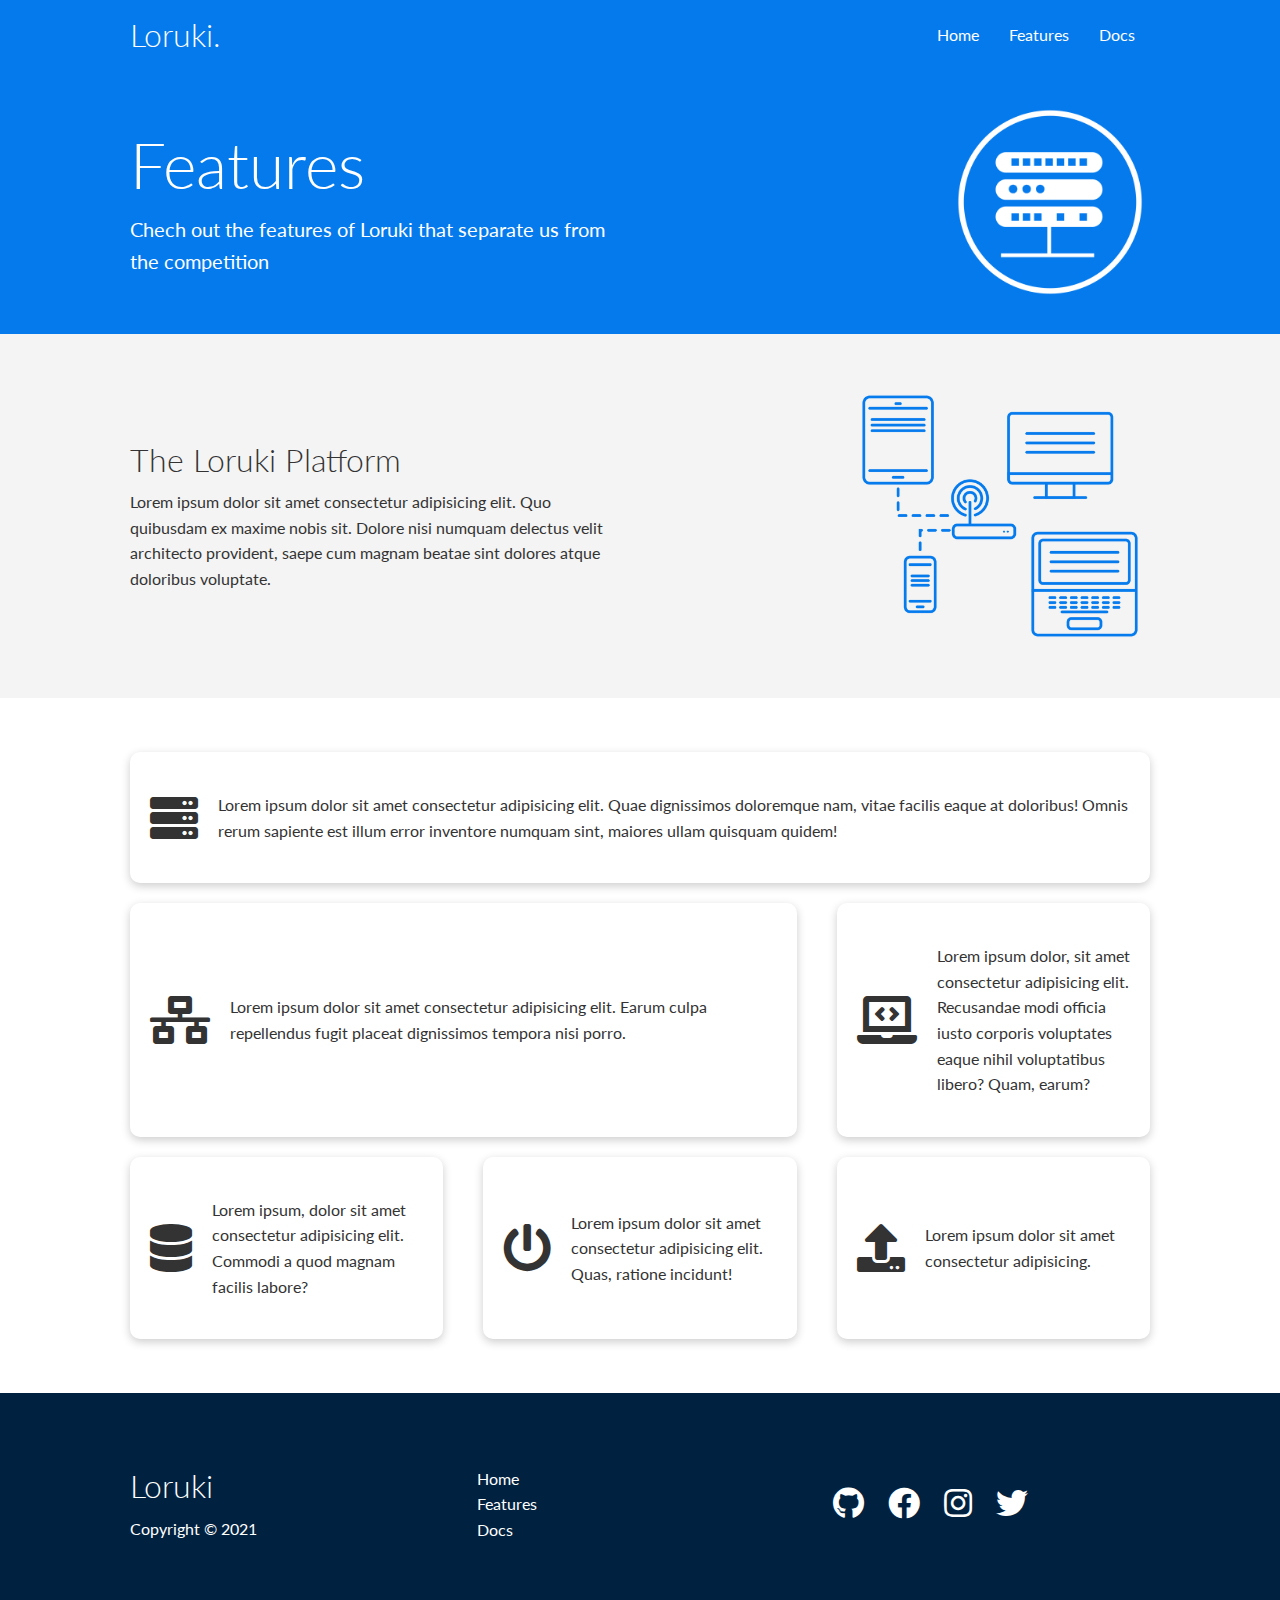
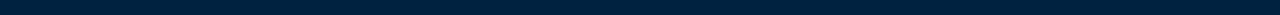
==== features.html @ c9b8dfe8 "Initial commit" ====
<!DOCTYPE html>
<html lang="en">

<head>
    <meta charset="UTF-8">
    <meta http-equiv="X-UA-Compatible" content="IE=edge">
    <meta name="viewport" content="width=device-width, initial-scale=1.0">
    <link rel="stylesheet" href="https://cdnjs.cloudflare.com/ajax/libs/font-awesome/5.15.3/css/all.min.css">
    <link rel="stylesheet" href="./style.css">
    <link rel="stylesheet" href="./utilities.css">
    <title>Loruki | Cloud Hosting for everyone</title>
</head>

<body>
    <!-- navbar -->
    <div class="navbar">
        <div class="container flex">
            <h1 class="logo">Loruki.</h1>
            <nav>
                <ul>
                    <li><a href="index.html">Home</a></li>
                    <li><a href="features.html">Features</a></li>
                    <li><a href="docs.html">Docs</a></li>
                </ul>
            </nav>
        </div>
    </div>
   <!-- head -->
   <section class="features-head bg-primary py-3">
       <div class="container grid">
           <div>
               <h1 class="xl">Features</h1>
               <p class="lead">Chech out the features of Loruki that separate us from the competition</p>
           </div>
           <img src="./images/server.png" alt="">
       </div>
   </section>
   <!-- sub head -->
   <section class="features-sub-head bg-light py-3">
       <div class="container grid">
        <div>
            <h1 class="md">The Loruki Platform</h1>
            <p>Lorem ipsum dolor sit amet consectetur adipisicing elit. Quo quibusdam ex maxime nobis sit. Dolore nisi numquam delectus velit architecto provident, saepe cum magnam beatae sint dolores atque doloribus voluptate.</p>
        </div>
        <img src="./images/server2.png" alt="">
        </div>
       </div>
   </section>
   <!-- features main -->
   <section class="features-main my-2">
       <div class="container grid grid-3">
           <div class="card flex">
               <i class="fas fa-server fa-3x"></i>
               <p>Lorem ipsum dolor sit amet consectetur adipisicing elit. Quae dignissimos doloremque nam, vitae facilis eaque at doloribus! Omnis rerum sapiente est illum error inventore numquam sint, maiores ullam quisquam quidem!</p>
           </div>
        <div class="card flex">
            <i class="fas fa-network-wired fa-3x"></i>
            <p>Lorem ipsum dolor sit amet consectetur adipisicing elit. Earum culpa repellendus fugit placeat dignissimos tempora nisi porro.</p>
        </div>
        <div class="card flex">
            <i class="fas fa-laptop-code fa-3x"></i>
            <p>Lorem ipsum dolor, sit amet consectetur adipisicing elit. Recusandae modi officia iusto corporis voluptates eaque nihil voluptatibus libero? Quam, earum?</p>
        </div>
        <div class="card flex">
            <i class="fas fa-database fa-3x"></i>
            <p>Lorem ipsum, dolor sit amet consectetur adipisicing elit. Commodi a quod magnam facilis labore?</p>
        </div>
        <div class="card flex">
            <i class="fas fa-power-off fa-3x"></i>
            <p>Lorem ipsum dolor sit amet consectetur adipisicing elit. Quas, ratione incidunt!</p>
        </div>
        <div class="card flex">
            <i class="fas fa-upload fa-3x"></i>
            <p>Lorem ipsum dolor sit amet consectetur adipisicing.

            </p>
        </div>
       </div>
   </section>
    <!-- footer -->
    <footer class="footer bg-dark py-5">
        <div class="container grid grid-3">
            <div>
                <h1>Loruki</h1>
                <p>Copyright &copy; 2021</p>
            </div>
            <nav>
                <ul>
                    <li><a href="index.html">Home</a></li>
                    <li><a href="features.html">Features</a></li>
                    <li><a href="docs.html">Docs</a></li>
                </ul>
            </nav>
            <div class="social">
                <a href="#"><i class="fab fa-github fa-2x"></i></a>
                <a href="#"><i class="fab fa-facebook fa-2x"></i></a>
                <a href="#"><i class="fab fa-instagram fa-2x"></i></a>
                <a href="#"><i class="fab fa-twitter fa-2x"></i></a>
            </div>
        </div>
    </footer>
</body>

</html>
---- style.css ----
@import url("https://fonts.googleapis.com/css2?family=Lato:ital,wght@1,300&display=swap");

:root {
  --primary-color: #047aed;
  --secondary-color: #1c3fa8;
  --dark-color: #002240;
  --light-color: #f4f4f4;
  --white: #fff;
  --success-color: #5cb85c;
  --error-color: #d9534f;
}

* {
  box-sizing: border-box;
  padding: 0;
  margin: 0;
}
body {
  font-family: "Lato", sans-serif;
  color: #333;
  line-height: 1.6;
}
ul {
  list-style-type: none;
}
a {
  text-decoration: none;
  color: var(--white);
}
h1,
h2 {
  font-weight: 300;
  line-height: 1.2;
  margin: 10px 0;
}
p {
  margin: 10px 0;
}
img {
  width: 100%;
}
code,
pre {
  background-color: #333;
  color: var(--white);
  padding: 10px;
}
.hidden {
  visibility: hidden;
  height: 0;
}
/* Navbar */
.navbar {
  background-color: var(--primary-color);
  color: var(--white);
  height: 70px;
}
.navbar ul {
  display: flex;
}
.navbar a {
  color: var(--white);
  padding: 10px;
  margin: 0 5px;
}
.navbar .flex {
  justify-content: space-between;
}
.navbar a:hover {
  border-bottom: 2px var(--white) solid;
}
/* Showcase / Hero */
.showcase {
  height: 400px;
  background-color: var(--primary-color);
  color: var(--white);
  position: relative;
}
.showcase h1 {
  font-size: 40px;
}
.shocase p {
  margin: 20px 0;
}
.showcase .grid {
  overflow: visible;
  grid-template-columns: 55% 45%;
  gap: 30px;
}
.showcase-text {
  animation: slideInFromLeft 1s ease-in;
}
.showcase-form {
  position: relative;
  top: 60px;
  height: 350px;
  width: 400px;
  padding: 40px;
  justify-self: flex-end;
  z-index: 100;
  animation: slideInFromRight 1s ease-in;
}
.showcase-form .form-control {
  margin: 30px;
}
.showcase-form input[type="text"],
.showcase-form input[type="email"] {
  border: 0;
  border-bottom: 1px solid #b4becb;
  width: 100%;
  padding: 3px;
  font-size: 16px;
}
.showcase-form input:focus {
  outline: none;
}
.showcase::before,
.showcase::after {
  content: "";
  position: absolute;
  height: 100px;
  bottom: -70px;
  right: 0;
  left: 0;
  background-color: var(--white);
  transform: skewY(-3deg);
  -webkit-transform: skewY(-3deg);
  -moz-transform: skewY(-3deg);
  -ms-transform: skewY(-3deg);
}
/* stats */
.stats {
  padding-top: 100px;
  animation: slideInFromBottom 1s ease-in;
}
.stats-heading {
  max-width: 500px;
  margin: auto;
}
.stats .grid h3 {
  font-size: 35px;
}
.stats .grid p {
  font-size: 20px;
  font-weight: bold;
}
/* cli */
.cli .grid {
  grid-template-columns: repeat(3, 1fr);
  grid-template-rows: repeat(2, 1fr);
}
.cli .grid > *:first-child {
  grid-column: 1 / span 2;
  grid-row: 1 / span 2;
}
/* cloud */
.cloud .grid {
  grid-template-columns: 4fr 3fr;
}
/* languages */
.languages .flex {
  flex-wrap: wrap;
}
.languages .card {
  text-align: center;
  margin: 18px 10px 40px;
  transition: transform 0.2s ease-in;
}
.languages .card h4 {
  font-size: 20px;
  margin-bottom: 10px;
}
.languages .card:hover {
  transform: translateY(-15px);
}
/* features */
.features-head img,
.docs-head img {
  width: 200px;
  justify-self: flex-end;
}
.features-sub-head img {
  width: 300px;
  justify-self: flex-end;
}
.features-main .card > i {
  margin-right: 20px;
}
.features-main .grid {
  padding: 30px;
}
.features-main .grid > *:first-child {
  grid-column: 1 / span 3;
}

.features-main .grid > *:nth-child(2) {
  grid-column: 1 / span 2;
}
/* docs */
.docs-main h3 {
  margin: 20px 0;
}
.docs-main .grid {
  grid-template-columns: 1fr 2fr;
  align-items: flex-start;
}
.docs-main nav li {
  font-size: 17px;
  padding-bottom: 5px;
  margin-bottom: 5px;
  border-bottom: 1px #ccc solid;
}
.docs-main a:hover {
  font-weight: bold;
}
/* footer */
.footer .social a {
  margin: 0 10px;
}
/* animations */
@keyframes slideInFromLeft {
  0% {
    transform: translateX(-100%);
  }
  100% {
    transform: translateX(0);
  }
}
@keyframes slideInFromRight {
  0% {
    transform: translateX(100%);
  }
  100% {
    transform: translateX(0);
  }
}
@keyframes slideInFromTop {
  0% {
    transform: translateY(-100%);
  }
  100% {
    transform: translateX(0);
  }
}
@keyframes slideInFromBottom {
  0% {
    transform: translateY(100%);
  }
  100% {
    transform: translateX(0);
  }
}
/* tablets and under  */
@media (max-width: 768px) {
  .grid,
  .showcase .grid,
  .stats .grid,
  .cli .grid,
  .cloud .grid,
  .features-main .grid,
  .docs-main .grid {
    grid-template-columns: 1fr;
    grid-template-rows: 1fr;
  }
  .shocase {
    height: auto;
  }
  .showcase-text {
    text-align: center;
    margin-top: 40px;
    animation: slideInFromTop 1s ease-in;
  }
  .showcase-form {
    justify-self: center;
    margin: auto;
    animation: slideInFromBottom 1s ease-in;
  }
  .cli .grid > *:first-child {
    grid-column: 1;
    grid-row: 1;
  }
  .features-head,
  .features-sub-head,
  .docs-head {
    text-align: center;
  }
  .features-head img,
  .features-sub-head img,
  .docs-head img {
    justify-self: center;
  }
  .features-main .grid > *:first-child,
  .features-main .grid > *:nth-child(2) {
    grid-column: 1;
  }
}
/* mobile */
@media (max-width: 500px) {
  .navbar {
    height: 110px;
  }
  .navbar .flex {
    flex-direction: column;
  }
  .navbar ul {
    padding: 10px;
    background-color: rgba(0, 0, 0, 0.1);
  }
}
---- utilities.css ----
/* Utilities */
.container {
  max-width: 1100px;
  margin: 0 auto;
  overflow: auto;
  padding: 0 40px;
}
.card {
  background-color: var(--white);
  color: #333;
  border-radius: 10px;
  box-shadow: 0 3px 10px rgba(0, 0, 0, 0.2);
  padding: 20px;
  margin: 10px;
}
.btn {
  display: inline-block;
  padding: 10px 30px;
  cursor: pointer;
  background-color: var(--primary-color);
  color: var(--white);
  border: none;
  border-radius: 5px;
}
.btn-outline {
  background-color: transparent;
  border: 1px var(--white) solid;
}
.btn:hover {
  transform: scale(0.98);
}
/* backgrounds & colored buttons */
.bg-primary,
.btn-primary {
  background-color: var(--primary-color);
  color: var(--white);
}
.bg-secondary,
.btn-secondary {
  background-color: var(--secondary-color);
  color: var(--white);
}
.bg-dark,
.btn-dark {
  background-color: var(--dark-color);
  color: var(--white);
}
.bg-light,
.btn-light {
  background-color: var(--light-color);
  color: #333;
}
/* text colors */
.text-primary {
  color: var(--white);
}
.text-secondary {
  color: var(--white);
}
.text-dark {
  color: var(--white);
}
.text-light {
  color: #333;
}
.bg-light a {
  color: #333;
}
/* text sizes */
.lead {
  font-size: 20px;
}
.sm {
  font-size: 1rem;
}
.md {
  font-size: 2rem;
}
.lg {
  font-size: 3rem;
}
.xl {
  font-size: 4rem;
}
.text-center {
  text-align: center;
}
/* margin */
.my-1 {
  margin: 1rem 0;
}
.my-2 {
  margin: 1.5rem 0;
}
.my-3 {
  margin: 2rem 0;
}
.my-4 {
  margin: 3rem 0;
}
.my-5 {
  margin: 4rem 0;
}
.m-1 {
  margin: 1rem;
}
.m-2 {
  margin: 1.5rem;
}
.m-3 {
  margin: 2rem;
}
.m-4 {
  margin: 3rem;
}
.m-5 {
  margin: 4rem;
}
/* paddings */
.py-1 {
  margin: 1rem 0;
}
.py-2 {
  padding: 1.5rem 0;
}
.py-3 {
  padding: 2rem 0;
}
.py-4 {
  padding: 3rem 0;
}
.py-5 {
  padding: 4rem 0;
}
.p-1 {
  padding: 1rem;
}
.p-2 {
  padding: 1.5rem;
}
.p-3 {
  padding: 2rem;
}
.p-4 {
  padding: 3rem;
}
.m-5 {
  padding: 4rem;
}
/* alert */
.alert {
  background-color: var(--light-color);
  padding: 10px 20px;
  font-weight: bold;
  margin: 15px 0;
}
.alert i {
  margin-right: 10px;
}
.alert-success {
  background-color: var(--success-color);
  color: var(--white);
}
.alert-error {
  background-color: var(--error-color);
  color: var(--white);
}
/* flex */
.flex {
  display: flex;
  justify-content: center;
  align-items: center;
  height: 100%;
}
/* grid */
.grid {
  display: grid;
  grid-template-columns: repeat(2, 1fr);
  gap: 20px;
  justify-content: center;
  align-items: center;
  height: 100%;
}
.grid-3 {
  grid-template-columns: repeat(3, 1fr);
}
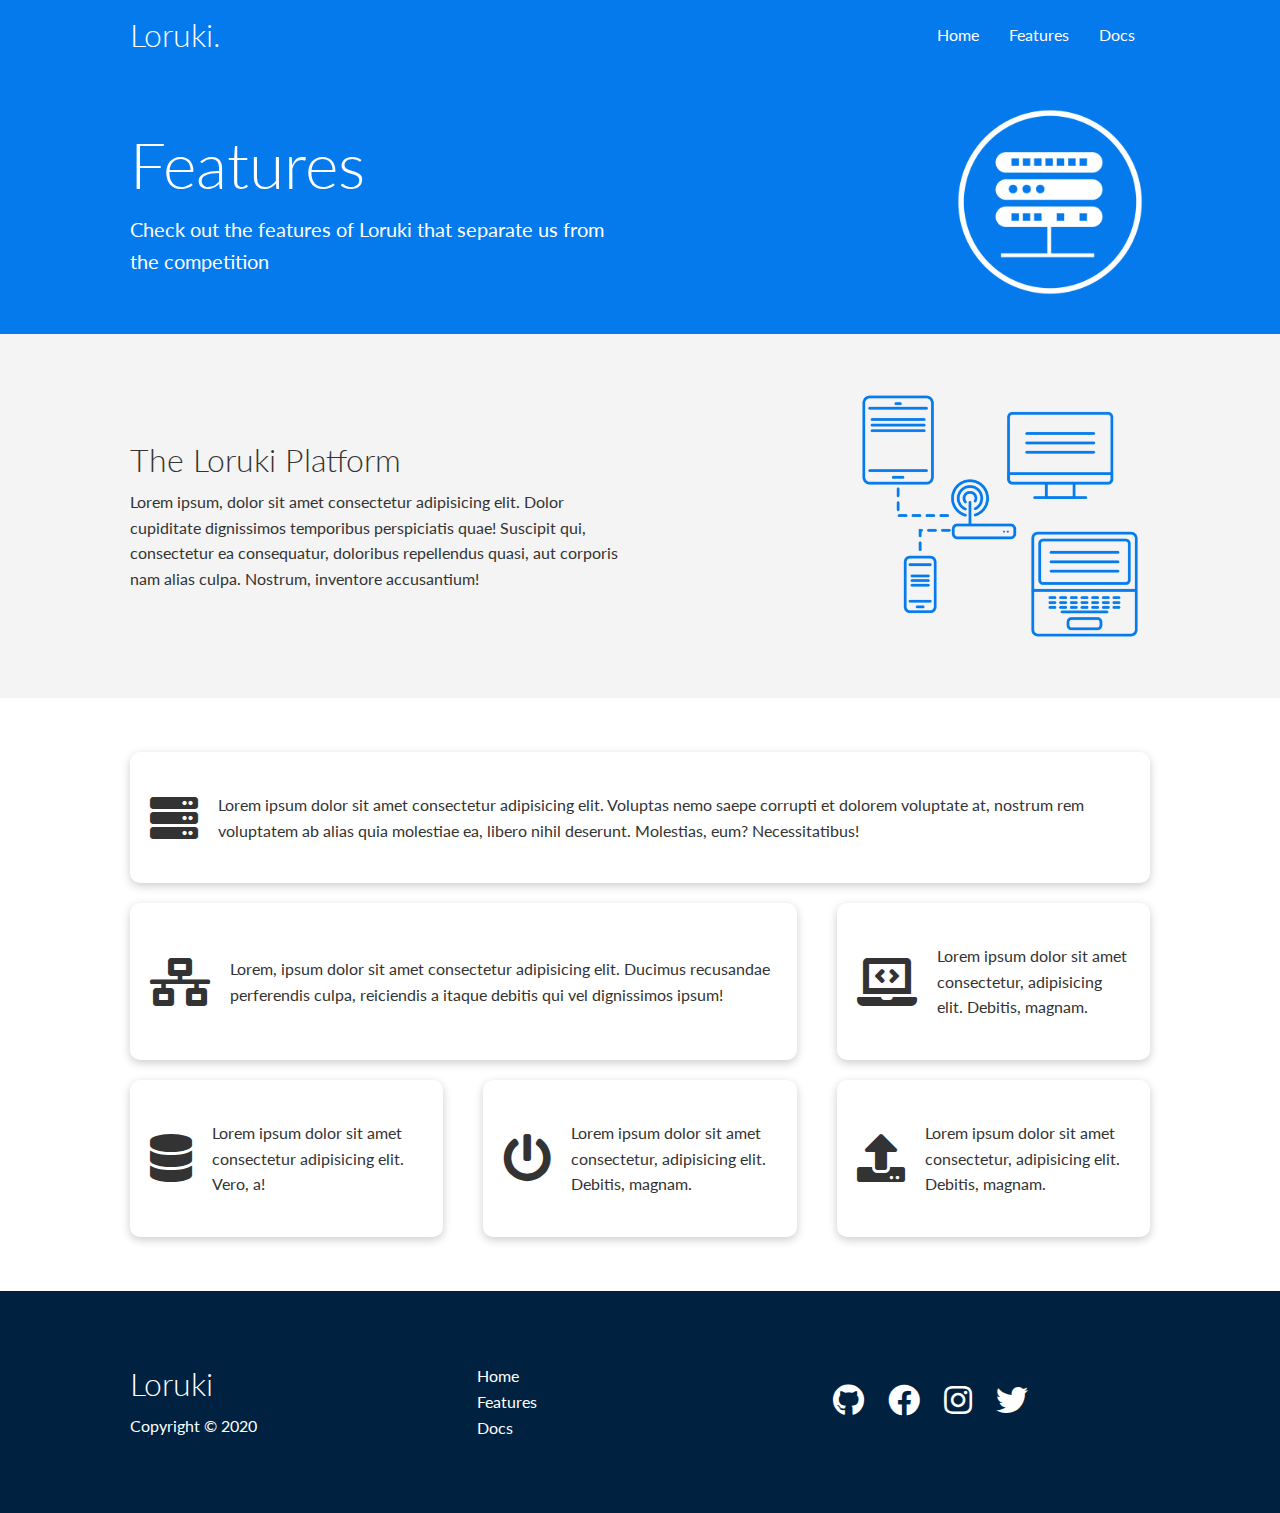
==== commit a5109257: "Initial commit" ====
--- a/features.html
+++ b/features.html
@@ -12,7 +12,7 @@
 </head>
 
 <body>
-    <!-- navbar -->
+    <!-- Navbar -->
     <div class="navbar">
         <div class="container flex">
             <h1 class="logo">Loruki.</h1>
@@ -25,64 +25,89 @@
             </nav>
         </div>
     </div>
-   <!-- head -->
-   <section class="features-head bg-primary py-3">
-       <div class="container grid">
-           <div>
-               <h1 class="xl">Features</h1>
-               <p class="lead">Chech out the features of Loruki that separate us from the competition</p>
-           </div>
-           <img src="./images/server.png" alt="">
-       </div>
-   </section>
-   <!-- sub head -->
-   <section class="features-sub-head bg-light py-3">
-       <div class="container grid">
-        <div>
-            <h1 class="md">The Loruki Platform</h1>
-            <p>Lorem ipsum dolor sit amet consectetur adipisicing elit. Quo quibusdam ex maxime nobis sit. Dolore nisi numquam delectus velit architecto provident, saepe cum magnam beatae sint dolores atque doloribus voluptate.</p>
+    
+    <!-- Head -->
+    <section class="features-head bg-primary py-3">
+        <div class="container grid">
+            <div>
+                <h1 class="xl">Features</h1>
+                <p class="lead">
+                    Check out the features of Loruki that separate us from the
+                    competition
+                </p>
+            </div>
+            <img src="images/server.png" alt="">
         </div>
-        <img src="./images/server2.png" alt="">
+    </section>
+    
+    <!-- Sub head -->
+    <section class="features-sub-head bg-light py-3">
+        <div class="container grid">
+            <div>
+                <h1 class="md">The Loruki Platform</h1>
+                <p>
+                    Lorem ipsum, dolor sit amet consectetur adipisicing elit. Dolor cupiditate dignissimos temporibus
+                    perspiciatis quae! Suscipit qui, consectetur ea consequatur, doloribus repellendus quasi, aut corporis
+                    nam alias culpa. Nostrum, inventore accusantium!
+                </p>
+            </div>
+            <img src="images/server2.png" alt="">
         </div>
-       </div>
-   </section>
-   <!-- features main -->
-   <section class="features-main my-2">
-       <div class="container grid grid-3">
-           <div class="card flex">
-               <i class="fas fa-server fa-3x"></i>
-               <p>Lorem ipsum dolor sit amet consectetur adipisicing elit. Quae dignissimos doloremque nam, vitae facilis eaque at doloribus! Omnis rerum sapiente est illum error inventore numquam sint, maiores ullam quisquam quidem!</p>
-           </div>
-        <div class="card flex">
-            <i class="fas fa-network-wired fa-3x"></i>
-            <p>Lorem ipsum dolor sit amet consectetur adipisicing elit. Earum culpa repellendus fugit placeat dignissimos tempora nisi porro.</p>
+    </section>
+    
+    <section class="features-main my-2">
+        <div class="container grid grid-3">
+            <div class="card flex">
+                <i class="fas fa-server fa-3x"></i>
+                <p>Lorem ipsum dolor sit amet consectetur adipisicing elit. Voluptas nemo saepe corrupti et dolorem
+                    voluptate at, nostrum rem voluptatem ab alias quia molestiae ea, libero nihil deserunt. Molestias, eum?
+                    Necessitatibus!</p>
+            </div>
+            <div class="card flex">
+                <i class="fas fa-network-wired fa-3x"></i>
+                <p>
+                    Lorem, ipsum dolor sit amet consectetur adipisicing elit. Ducimus
+                    recusandae perferendis culpa, reiciendis a itaque debitis qui vel
+                    dignissimos ipsum!
+                </p>
+            </div>
+            <div class="card flex">
+                <i class="fas fa-laptop-code fa-3x"></i>
+                <p>
+                    Lorem ipsum dolor sit amet consectetur, adipisicing elit. Debitis,
+                    magnam.
+                </p>
+            </div>
+            <div class="card flex">
+                <i class="fas fa-database fa-3x"></i>
+                <p>
+                    Lorem ipsum dolor sit amet consectetur adipisicing elit. Vero, a!
+                </p>
+            </div>
+            <div class="card flex">
+                <i class="fas fa-power-off fa-3x"></i>
+                <p>
+                    Lorem ipsum dolor sit amet consectetur, adipisicing elit. Debitis,
+                    magnam.
+                </p>
+            </div>
+            <div class="card flex">
+                <i class="fas fa-upload fa-3x"></i>
+                <p>
+                    Lorem ipsum dolor sit amet consectetur, adipisicing elit. Debitis,
+                    magnam.
+                </p>
+            </div>
         </div>
-        <div class="card flex">
-            <i class="fas fa-laptop-code fa-3x"></i>
-            <p>Lorem ipsum dolor, sit amet consectetur adipisicing elit. Recusandae modi officia iusto corporis voluptates eaque nihil voluptatibus libero? Quam, earum?</p>
-        </div>
-        <div class="card flex">
-            <i class="fas fa-database fa-3x"></i>
-            <p>Lorem ipsum, dolor sit amet consectetur adipisicing elit. Commodi a quod magnam facilis labore?</p>
-        </div>
-        <div class="card flex">
-            <i class="fas fa-power-off fa-3x"></i>
-            <p>Lorem ipsum dolor sit amet consectetur adipisicing elit. Quas, ratione incidunt!</p>
-        </div>
-        <div class="card flex">
-            <i class="fas fa-upload fa-3x"></i>
-            <p>Lorem ipsum dolor sit amet consectetur adipisicing.
-
-            </p>
-        </div>
-       </div>
-   </section>
-    <!-- footer -->
+    </section>
+    
+    <!-- Footer -->
     <footer class="footer bg-dark py-5">
         <div class="container grid grid-3">
             <div>
-                <h1>Loruki</h1>
-                <p>Copyright &copy; 2021</p>
+                <h1>Loruki
+                </h1>
+                <p>Copyright &copy; 2020</p>
             </div>
             <nav>
                 <ul>
--- a/style.css
+++ b/style.css
@@ -1,11 +1,10 @@
-@import url("https://fonts.googleapis.com/css2?family=Lato:ital,wght@1,300&display=swap");
+@import url("https://fonts.googleapis.com/css2?family=Lato:wght@300&display=swap");
 
 :root {
   --primary-color: #047aed;
   --secondary-color: #1c3fa8;
   --dark-color: #002240;
   --light-color: #f4f4f4;
-  --white: #fff;
   --success-color: #5cb85c;
   --error-color: #d9534f;
 }
@@ -15,94 +14,115 @@
   padding: 0;
   margin: 0;
 }
+
 body {
   font-family: "Lato", sans-serif;
   color: #333;
   line-height: 1.6;
 }
+
 ul {
   list-style-type: none;
 }
+
 a {
   text-decoration: none;
-  color: var(--white);
-}
+  color: #333;
+}
+
 h1,
 h2 {
   font-weight: 300;
   line-height: 1.2;
   margin: 10px 0;
 }
+
 p {
   margin: 10px 0;
 }
+
 img {
   width: 100%;
 }
+
 code,
 pre {
-  background-color: #333;
-  color: var(--white);
+  background: #333;
+  color: #fff;
   padding: 10px;
 }
+
 .hidden {
   visibility: hidden;
   height: 0;
 }
+
 /* Navbar */
 .navbar {
   background-color: var(--primary-color);
-  color: var(--white);
+  color: #fff;
   height: 70px;
 }
+
 .navbar ul {
   display: flex;
 }
+
 .navbar a {
-  color: var(--white);
+  color: #fff;
   padding: 10px;
   margin: 0 5px;
 }
+
+.navbar a:hover {
+  border-bottom: 2px #fff solid;
+}
+
 .navbar .flex {
   justify-content: space-between;
 }
-.navbar a:hover {
-  border-bottom: 2px var(--white) solid;
-}
-/* Showcase / Hero */
+
+/* Showcase */
 .showcase {
   height: 400px;
   background-color: var(--primary-color);
-  color: var(--white);
+  color: #fff;
   position: relative;
 }
+
 .showcase h1 {
   font-size: 40px;
 }
-.shocase p {
+
+.showcase p {
   margin: 20px 0;
 }
+
 .showcase .grid {
   overflow: visible;
-  grid-template-columns: 55% 45%;
+  grid-template-columns: 55% auto;
   gap: 30px;
 }
+
 .showcase-text {
   animation: slideInFromLeft 1s ease-in;
 }
+
 .showcase-form {
   position: relative;
   top: 60px;
   height: 350px;
   width: 400px;
   padding: 40px;
+  z-index: 100;
   justify-self: flex-end;
-  z-index: 100;
   animation: slideInFromRight 1s ease-in;
 }
+
 .showcase-form .form-control {
-  margin: 30px;
-}
+  margin: 30px 0;
+}
+
 .showcase-form input[type="text"],
 .showcase-form input[type="email"] {
   border: 0;
@@ -111,9 +131,11 @@
   padding: 3px;
   font-size: 16px;
 }
+
 .showcase-form input:focus {
   outline: none;
 }
+
 .showcase::before,
 .showcase::after {
   content: "";
@@ -122,73 +144,90 @@
   bottom: -70px;
   right: 0;
   left: 0;
-  background-color: var(--white);
+  background: #fff;
   transform: skewY(-3deg);
   -webkit-transform: skewY(-3deg);
   -moz-transform: skewY(-3deg);
   -ms-transform: skewY(-3deg);
 }
-/* stats */
+
+/* Stats */
 .stats {
   padding-top: 100px;
   animation: slideInFromBottom 1s ease-in;
 }
+
 .stats-heading {
   max-width: 500px;
   margin: auto;
 }
+
 .stats .grid h3 {
   font-size: 35px;
 }
+
 .stats .grid p {
   font-size: 20px;
   font-weight: bold;
 }
-/* cli */
+
+/* Cli */
 .cli .grid {
   grid-template-columns: repeat(3, 1fr);
   grid-template-rows: repeat(2, 1fr);
 }
+
 .cli .grid > *:first-child {
   grid-column: 1 / span 2;
   grid-row: 1 / span 2;
 }
-/* cloud */
+
+/* Cloud */
 .cloud .grid {
   grid-template-columns: 4fr 3fr;
 }
-/* languages */
+
+/* Languages */
+
 .languages .flex {
   flex-wrap: wrap;
 }
+
 .languages .card {
   text-align: center;
   margin: 18px 10px 40px;
   transition: transform 0.2s ease-in;
 }
+
 .languages .card h4 {
   font-size: 20px;
   margin-bottom: 10px;
 }
+
 .languages .card:hover {
   transform: translateY(-15px);
 }
-/* features */
+
+/* Features */
 .features-head img,
 .docs-head img {
   width: 200px;
   justify-self: flex-end;
 }
+
 .features-sub-head img {
   width: 300px;
   justify-self: flex-end;
 }
+
 .features-main .card > i {
   margin-right: 20px;
 }
+
 .features-main .grid {
   padding: 30px;
 }
+
 .features-main .grid > *:first-child {
   grid-column: 1 / span 3;
 }
@@ -196,61 +235,75 @@
 .features-main .grid > *:nth-child(2) {
   grid-column: 1 / span 2;
 }
-/* docs */
+
+/* Docs */
 .docs-main h3 {
   margin: 20px 0;
 }
+
 .docs-main .grid {
   grid-template-columns: 1fr 2fr;
   align-items: flex-start;
 }
+
 .docs-main nav li {
   font-size: 17px;
   padding-bottom: 5px;
   margin-bottom: 5px;
   border-bottom: 1px #ccc solid;
 }
+
 .docs-main a:hover {
   font-weight: bold;
 }
-/* footer */
+
+/* Footer */
 .footer .social a {
   margin: 0 10px;
 }
-/* animations */
+
+/* Animations */
 @keyframes slideInFromLeft {
   0% {
     transform: translateX(-100%);
   }
+
   100% {
     transform: translateX(0);
   }
 }
+
 @keyframes slideInFromRight {
   0% {
     transform: translateX(100%);
   }
+
   100% {
     transform: translateX(0);
   }
 }
+
 @keyframes slideInFromTop {
   0% {
     transform: translateY(-100%);
   }
+
   100% {
     transform: translateX(0);
   }
 }
+
 @keyframes slideInFromBottom {
   0% {
     transform: translateY(100%);
   }
+
   100% {
     transform: translateX(0);
   }
 }
-/* tablets and under  */
+
+/* Tablets and under */
 @media (max-width: 768px) {
   .grid,
   .showcase .grid,
@@ -262,48 +315,62 @@
     grid-template-columns: 1fr;
     grid-template-rows: 1fr;
   }
-  .shocase {
+
+  .showcase {
     height: auto;
   }
+
   .showcase-text {
     text-align: center;
     margin-top: 40px;
     animation: slideInFromTop 1s ease-in;
   }
+
   .showcase-form {
     justify-self: center;
     margin: auto;
     animation: slideInFromBottom 1s ease-in;
   }
+
   .cli .grid > *:first-child {
     grid-column: 1;
     grid-row: 1;
   }
+
   .features-head,
   .features-sub-head,
   .docs-head {
     text-align: center;
   }
+
   .features-head img,
   .features-sub-head img,
   .docs-head img {
     justify-self: center;
   }
+
   .features-main .grid > *:first-child,
   .features-main .grid > *:nth-child(2) {
     grid-column: 1;
   }
 }
-/* mobile */
-@media (max-width: 500px) {
+
+/* Mobile */
+@media (max-width: 300px) {
   .navbar {
     height: 110px;
   }
+
   .navbar .flex {
     flex-direction: column;
   }
+
   .navbar ul {
     padding: 10px;
     background-color: rgba(0, 0, 0, 0.1);
   }
-}
+
+  .showcase-form {
+    width: 300px;
+  }
+}
--- a/utilities.css
+++ b/utilities.css
@@ -1,178 +1,143 @@
-/* Utilities */
 .container {
   max-width: 1100px;
   margin: 0 auto;
   overflow: auto;
   padding: 0 40px;
 }
+
 .card {
-  background-color: var(--white);
+  background-color: #fff;
   color: #333;
   border-radius: 10px;
   box-shadow: 0 3px 10px rgba(0, 0, 0, 0.2);
   padding: 20px;
   margin: 10px;
 }
+
 .btn {
   display: inline-block;
   padding: 10px 30px;
   cursor: pointer;
-  background-color: var(--primary-color);
-  color: var(--white);
+  background: var(--primary-color);
+  color: #fff;
   border: none;
   border-radius: 5px;
 }
+
 .btn-outline {
   background-color: transparent;
-  border: 1px var(--white) solid;
-}
+  border: 1px #fff solid;
+}
+
 .btn:hover {
   transform: scale(0.98);
 }
-/* backgrounds & colored buttons */
+
+/* Backgrounds & colored buttons */
 .bg-primary,
 .btn-primary {
   background-color: var(--primary-color);
-  color: var(--white);
-}
+  color: #fff;
+}
+
 .bg-secondary,
 .btn-secondary {
   background-color: var(--secondary-color);
-  color: var(--white);
-}
+  color: #fff;
+}
+
 .bg-dark,
 .btn-dark {
   background-color: var(--dark-color);
-  color: var(--white);
-}
+  color: #fff;
+}
+
 .bg-light,
 .btn-light {
   background-color: var(--light-color);
   color: #333;
 }
-/* text colors */
+
+.bg-primary a,
+.btn-primary a,
+.bg-secondary a,
+.btn-secondary a,
+.bg-dark a,
+.btn-dark a {
+  color: #fff;
+}
+
+/* Text colors */
 .text-primary {
-  color: var(--white);
-}
+  color: var(--primary-color);
+}
+
 .text-secondary {
-  color: var(--white);
-}
+  color: var(--secondary-color);
+}
+
 .text-dark {
-  color: var(--white);
-}
+  color: var(--dark-color);
+}
+
 .text-light {
-  color: #333;
-}
-.bg-light a {
-  color: #333;
-}
-/* text sizes */
+  color: var(--light-color);
+}
+
+/* Text sizes */
 .lead {
   font-size: 20px;
 }
+
 .sm {
   font-size: 1rem;
 }
+
 .md {
   font-size: 2rem;
 }
+
 .lg {
   font-size: 3rem;
 }
+
 .xl {
   font-size: 4rem;
 }
+
 .text-center {
   text-align: center;
 }
-/* margin */
-.my-1 {
-  margin: 1rem 0;
-}
-.my-2 {
-  margin: 1.5rem 0;
-}
-.my-3 {
-  margin: 2rem 0;
-}
-.my-4 {
-  margin: 3rem 0;
-}
-.my-5 {
-  margin: 4rem 0;
-}
-.m-1 {
-  margin: 1rem;
-}
-.m-2 {
-  margin: 1.5rem;
-}
-.m-3 {
-  margin: 2rem;
-}
-.m-4 {
-  margin: 3rem;
-}
-.m-5 {
-  margin: 4rem;
-}
-/* paddings */
-.py-1 {
-  margin: 1rem 0;
-}
-.py-2 {
-  padding: 1.5rem 0;
-}
-.py-3 {
-  padding: 2rem 0;
-}
-.py-4 {
-  padding: 3rem 0;
-}
-.py-5 {
-  padding: 4rem 0;
-}
-.p-1 {
-  padding: 1rem;
-}
-.p-2 {
-  padding: 1.5rem;
-}
-.p-3 {
-  padding: 2rem;
-}
-.p-4 {
-  padding: 3rem;
-}
-.m-5 {
-  padding: 4rem;
-}
-/* alert */
+
+/* Alert */
 .alert {
   background-color: var(--light-color);
   padding: 10px 20px;
   font-weight: bold;
   margin: 15px 0;
 }
+
 .alert i {
   margin-right: 10px;
 }
+
 .alert-success {
   background-color: var(--success-color);
-  color: var(--white);
-}
+  color: #fff;
+}
+
 .alert-error {
   background-color: var(--error-color);
-  color: var(--white);
-}
-/* flex */
+  color: #fff;
+}
+
 .flex {
   display: flex;
   justify-content: center;
   align-items: center;
   height: 100%;
 }
-/* grid */
+
 .grid {
   display: grid;
   grid-template-columns: repeat(2, 1fr);
@@ -181,6 +146,89 @@
   align-items: center;
   height: 100%;
 }
+
 .grid-3 {
   grid-template-columns: repeat(3, 1fr);
 }
+
+/* Margin */
+.my-1 {
+  margin: 1rem 0;
+}
+
+.my-2 {
+  margin: 1.5rem 0;
+}
+
+.my-3 {
+  margin: 2rem 0;
+}
+
+.my-4 {
+  margin: 3rem 0;
+}
+
+.my-5 {
+  margin: 4rem 0;
+}
+
+.m-1 {
+  margin: 1rem;
+}
+
+.m-2 {
+  margin: 1.5rem;
+}
+
+.m-3 {
+  margin: 2rem;
+}
+
+.m-4 {
+  margin: 3rem;
+}
+
+.m-5 {
+  margin: 4rem;
+}
+
+/* Padding */
+.py-1 {
+  padding: 1rem 0;
+}
+
+.py-2 {
+  padding: 1.5rem 0;
+}
+
+.py-3 {
+  padding: 2rem 0;
+}
+
+.py-4 {
+  padding: 3rem 0;
+}
+
+.py-5 {
+  padding: 4rem 0;
+}
+
+.p-1 {
+  padding: 1rem;
+}
+
+.p-2 {
+  padding: 1.5rem;
+}
+
+.p-3 {
+  padding: 2rem;
+}
+
+.p-4 {
+  padding: 3rem;
+}
+
+.p-5 {
+  padding: 4rem;
+}
